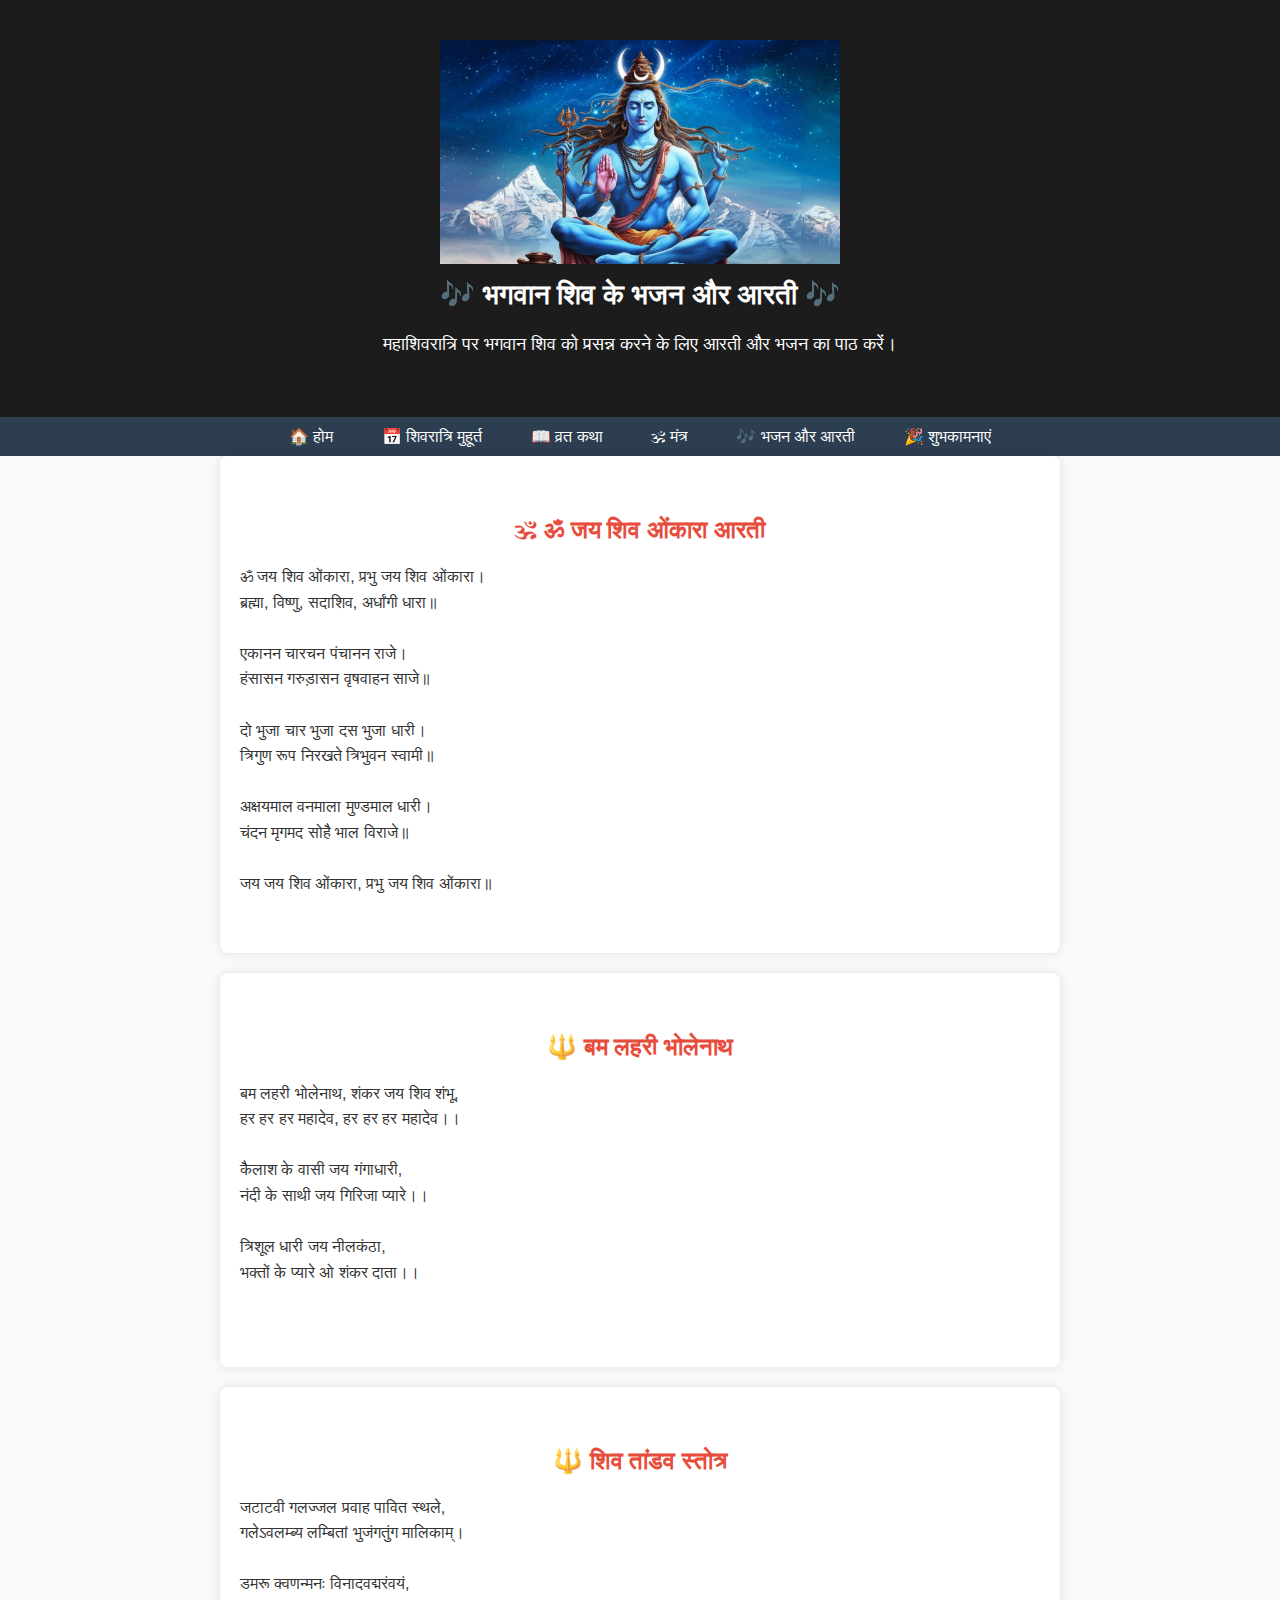
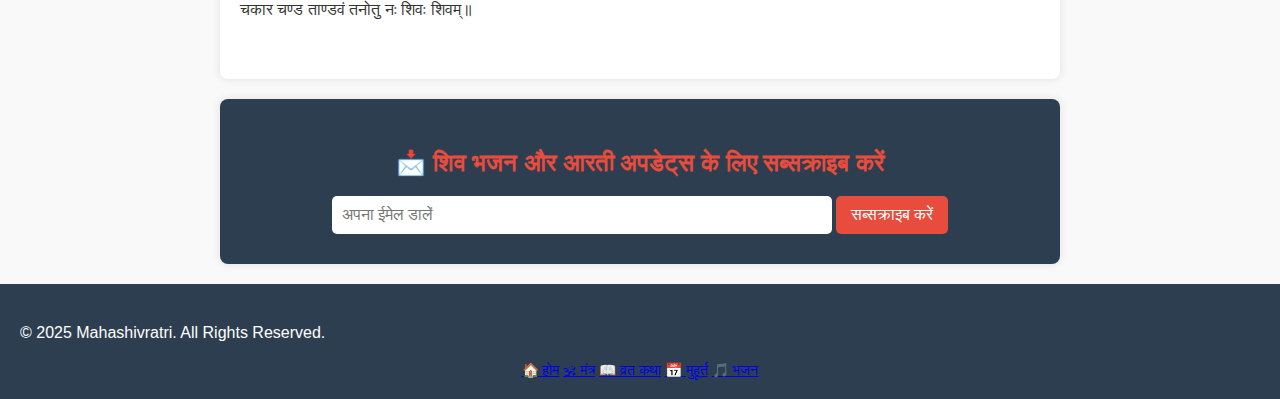
==== bhajan-aarti.html @ 590d3225 "Add files via upload" ====
<!DOCTYPE html>
<html lang="hi">

<head>
    <meta charset="UTF-8">
    <meta name="viewport" content="width=device-width, initial-scale=1">
    <title>भगवान शिव के भजन और आरती - महाशिवरात्रि विशेष</title>
    <meta name="description"
        content="भगवान शिव की प्रसिद्ध आरती और भजन पढ़ें। महाशिवरात्रि के लिए विशेष रूप से संकलित शिव भक्ति गीत।">
    <meta name="keywords" content="Shiv Aarti, Shiv Bhajan, Maha Shivratri Bhajan, Om Jai Shiv Omkara">
    <meta name="author" content="Maha Shivratri">
    <meta name="robots" content="index, follow">
    <link rel="stylesheet" href="style.css">
</head>

<body>

    <!-- 🌟 Header -->
    <header class="hero">
        <img src="shiv.jpg" alt="Shiv Aarti and Bhajan">
        <h1>🎶 भगवान शिव के भजन और आरती 🎶</h1>
        <p>महाशिवरात्रि पर भगवान शिव को प्रसन्न करने के लिए आरती और भजन का पाठ करें।</p>
    </header>
    <nav class="navbar">
        <ul>
            <li><a href="index.html">🏠 होम</a></li>
            <li><a href="muhurat.html">📅 शिवरात्रि मुहूर्त</a></li>
            <li><a href="vrat-katha.html">📖 व्रत कथा</a></li>
            <li><a href="mantra.html">🕉 मंत्र</a></li>
            <li><a href="bhajan-aarti.html">🎶 भजन और आरती</a></li>
            <li><a href="wishes.html">🎉 शुभकामनाएं</a></li>
        </ul>
    </nav>

    <!-- 🔥 शिव आरती Section -->
    <section class="aarti">
        <h2>🕉 ॐ जय शिव ओंकारा आरती</h2>
        <p>
            ॐ जय शिव ओंकारा, प्रभु जय शिव ओंकारा।<br>
            ब्रह्मा, विष्णु, सदाशिव, अर्धांगी धारा॥<br><br>

            एकानन चारचन पंचानन राजे।<br>
            हंसासन गरुड़ासन वृषवाहन साजे॥<br><br>

            दो भुजा चार भुजा दस भुजा धारी।<br>
            त्रिगुण रूप निरखते त्रिभुवन स्वामी॥<br><br>

            अक्षयमाल वनमाला मुण्डमाल धारी।<br>
            चंदन मृगमद सोहै भाल विराजे॥<br><br>

            जय जय शिव ओंकारा, प्रभु जय शिव ओंकारा॥<br>
        </p>
    </section>

    <!-- 🎶 शिव भजन Section -->
    <section class="bhajan">
        <h2>🔱 बम लहरी भोलेनाथ</h2>
        <p>
            बम लहरी भोलेनाथ, शंकर जय शिव शंभू,<br>
            हर हर हर महादेव, हर हर हर महादेव।।<br><br>

            कैलाश के वासी जय गंगाधारी,<br>
            नंदी के साथी जय गिरिजा प्यारे।।<br><br>

            त्रिशूल धारी जय नीलकंठा,<br>
            भक्तों के प्यारे ओ शंकर दाता।।<br><br>
        </p>
    </section>

    <section class="bhajan">
        <h2>🔱 शिव तांडव स्तोत्र</h2>
        <p>
            जटाटवी गलज्जल प्रवाह पावित स्थले,<br>
            गलेऽवलम्ब्य लम्बितां भुजंगतुंग मालिकाम्।<br><br>

            डमरू क्वणन्मनः विनादवद्मरंवयं,<br>
            चकार चण्ड ताण्डवं तनोतु नः शिवः शिवम्॥<br>
        </p>
    </section>

    <!-- 📩 Newsletter -->
    <section class="newsletter">
        <h2>📩 शिव भजन और आरती अपडेट्स के लिए सब्सक्राइब करें</h2>
        <form action="subscribe.php" method="POST">
            <input type="email" name="email" placeholder="अपना ईमेल डालें">
            <button type="submit">सब्सक्राइब करें</button>
        </form>
    </section>

    <!-- 📌 Footer -->
    <footer>
        <p>© 2025 Mahashivratri. All Rights Reserved.</p>
        <nav>
            <a href="index.html">🏠 होम</a>
            <a href="mantra.html">🕉 मंत्र</a>
            <a href="vrat-katha.html">📖 व्रत कथा</a>
            <a href="muhurat.html">📅 मुहूर्त</a>
            <a href="#">🎵 भजन</a>
        </nav>
    </footer>

</body>

</html>
---- style.css ----
/* 🌟 General Styles */
body {
    font-family: 'Arial', sans-serif;
    margin: 0;
    padding: 0;
    background-color: #f9f9f9;
    color: #333;
}

/* 🌟 Header Section */
.hero {
    text-align: center;
    background: #1c1c1c;
    color: white;
    padding: 40px 20px;
}

.hero img {
    max-width: 400px;
    height: auto;
}

.hero h1 {
    font-size: 28px;
    margin: 10px 0;
}

.hero p {
    font-size: 18px;
    text-align: center;
}

/* 📌 Navigation Menu */
.navbar {
    background: #2c3e50;
    padding: 10px;
    text-align: center;
}

.navbar ul {
    list-style: none;
    padding: 0;
    margin: 0;
}

.navbar ul li {
    display: inline;
    margin: 0 10px;
}

.navbar ul li a {
    color: white;
    text-decoration: none;
    font-size: 16px;
    padding: 8px 12px;
}

.navbar ul li a:hover {
    background: #e74c3c;
    border-radius: 5px;
}

/* 🔥 Sections */
section {
    padding: 40px 20px;
    max-width: 800px;
    margin: auto;
    background: white;
    margin-bottom: 20px;
    border-radius: 8px;
    box-shadow: 0px 0px 10px rgba(0, 0, 0, 0.1);
}

h2 {
    color: #e74c3c;
    text-align: center;
}

p {
    font-size: 16px;
    line-height: 1.6;
    text-align: justify;
}

/* 📅 Button Styles */
.btn {
    display: block;
    width: 180px;
    margin: 20px auto;
    padding: 10px;
    text-align: center;
    background: #e74c3c;
    color: white;
    text-decoration: none;
    font-size: 16px;
    border-radius: 5px;
}

.btn:hover {
    background: #c0392b;
}

/* 📩 Newsletter */
.newsletter {
    text-align: center;
    background: #2c3e50;
    color: white;
    padding: 30px 20px;
    border-radius: 8px;
}

.newsletter input {
    padding: 10px;
    width: 60%;
    border-radius: 5px;
    border: none;
    font-size: 16px;
}

.newsletter button {
    padding: 10px 15px;
    background: #e74c3c;
    border: none;
    color: white;
    font-size: 16px;
    cursor: pointer;
    border-radius: 5px;
}

.newsletter button:hover {
    background: #c0392b;
}

/* 📌 Footer */
footer {
    text-align: center;
    padding: 20px;
    background: #2c3e50;
    color: white;
    font-size: 14px;
}

/* 🎉 Wishes Page Styles */
.wishes ul {
    list-style: none;
    padding: 0;
}

.wishes ul li {
    background: #f1f1f1;
    padding: 10px;
    margin: 5px 0;
    border-left: 5px solid #e74c3c;
    font-size: 16px;
}

/* 📱 Responsive Design */
@media screen and (max-width: 768px) {
    
    .hero h1 {
        font-size: 22px;
    }

    .hero p {
        font-size: 16px;
    }

    .hero img{
        width: 80%px;
    }
    .navbar ul li {
        display: block;
        margin: 5px 0;
    }

    section {
        padding: 20px;
    }

    .btn {
        width: 100%;
    }

    .newsletter input {
        width: 80%;
    }
}
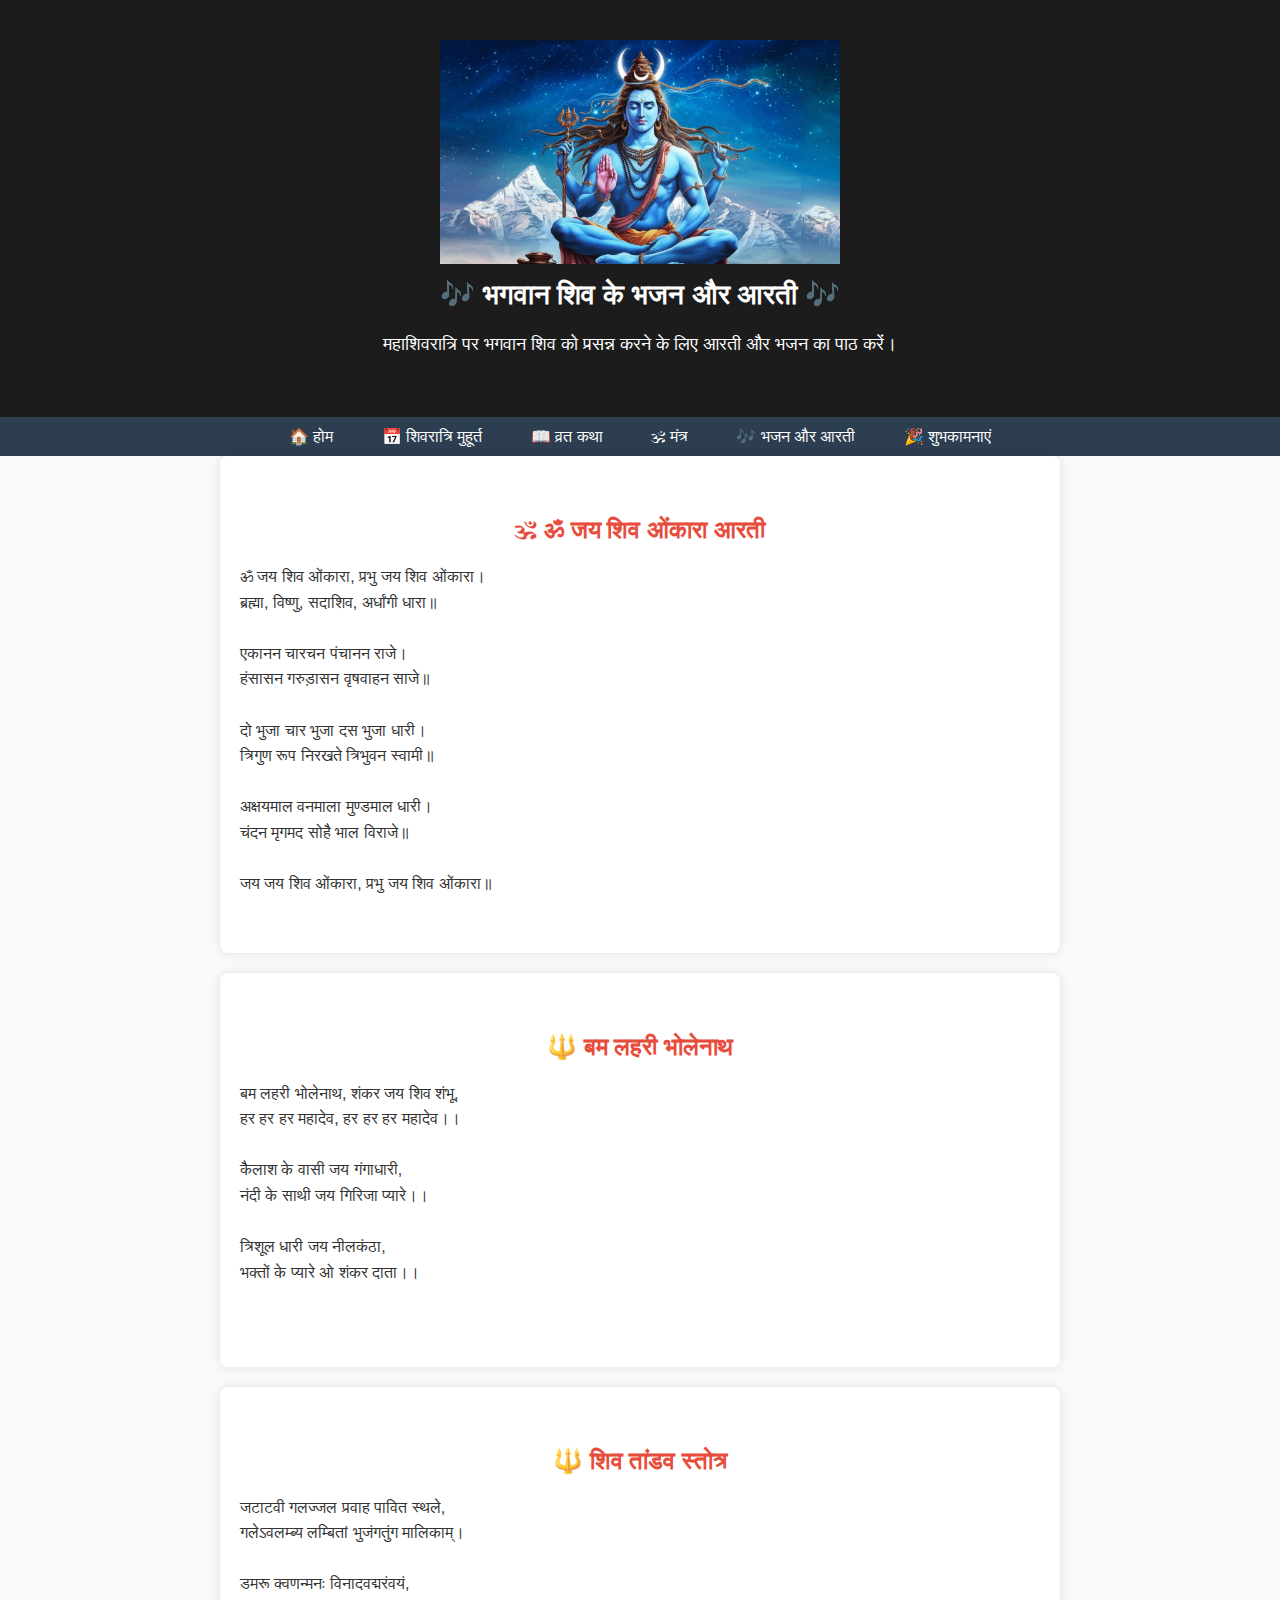
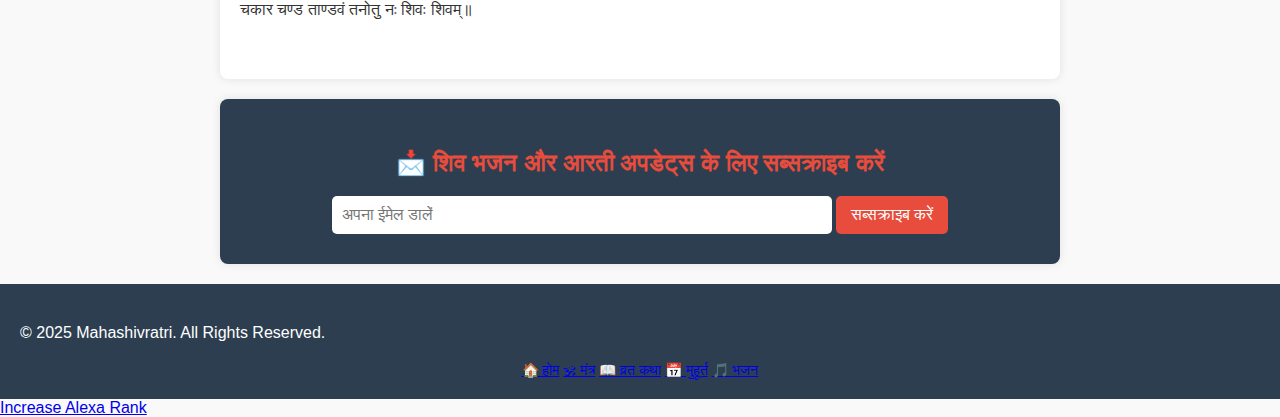
==== commit 4340c89a: "Update bhajan-aarti.html" ====
--- a/bhajan-aarti.html
+++ b/bhajan-aarti.html
@@ -7,7 +7,30 @@
     <title>भगवान शिव के भजन और आरती - महाशिवरात्रि विशेष</title>
     <meta name="description"
         content="भगवान शिव की प्रसिद्ध आरती और भजन पढ़ें। महाशिवरात्रि के लिए विशेष रूप से संकलित शिव भक्ति गीत।">
-    <meta name="keywords" content="Shiv Aarti, Shiv Bhajan, Maha Shivratri Bhajan, Om Jai Shiv Omkara">
+    <meta name="keywords" content="
+shivratri,
+mahashivratri,
+shivratri 2025,
+shivaratri,
+2025 shivratri,
+mahasivratri 2025,
+2025 mahasivratri,
+mahasivratri 2024,
+2024 mahasivratri,
+shivratri wishes ,
+shivratri quotes ,
+shivratri hindi wishes,
+shivratri wishes in hindi,
+shivratri hindi quotes,
+shivratri quotes in hindi,
+maha shivratri quotes,
+mahashivratri quotes,
+mahashivratri quotes in hindi,
+shivratri english quotes,
+shivratri quotes in english,
+quotes for shivratri,
+happy shivratri quotes,
+shivratri wishes quotes, Shiv Aarti, Shiv Bhajan, Maha Shivratri Bhajan, Om Jai Shiv Omkara">
     <meta name="author" content="Maha Shivratri">
     <meta name="robots" content="index, follow">
     <link rel="stylesheet" href="style.css">
@@ -66,6 +89,8 @@
             भक्तों के प्यारे ओ शंकर दाता।।<br><br>
         </p>
     </section>
+    <script async="async" data-cfasync="false" src="//pl25909311.effectiveratecpm.com/171635d31d9c1ae879ad9fd0d0677bcc/invoke.js"></script>
+<div id="container-171635d31d9c1ae879ad9fd0d0677bcc"></div>
 
     <section class="bhajan">
         <h2>🔱 शिव तांडव स्तोत्र</h2>
@@ -99,6 +124,9 @@
         </nav>
     </footer>
 
+    <a href="https://www.sigmatraffic.com/blog/how-to-increase-alexa-rank-in-30-days-100-result?ref=305480">Increase Alexa Rank</a>
+    
+<script type='text/javascript' src='//pl25909335.effectiveratecpm.com/27/5c/8e/275c8eed8b4ddcd222e32ec0dd8731d1.js'></script>
 </body>
 
-</html>+</html>
